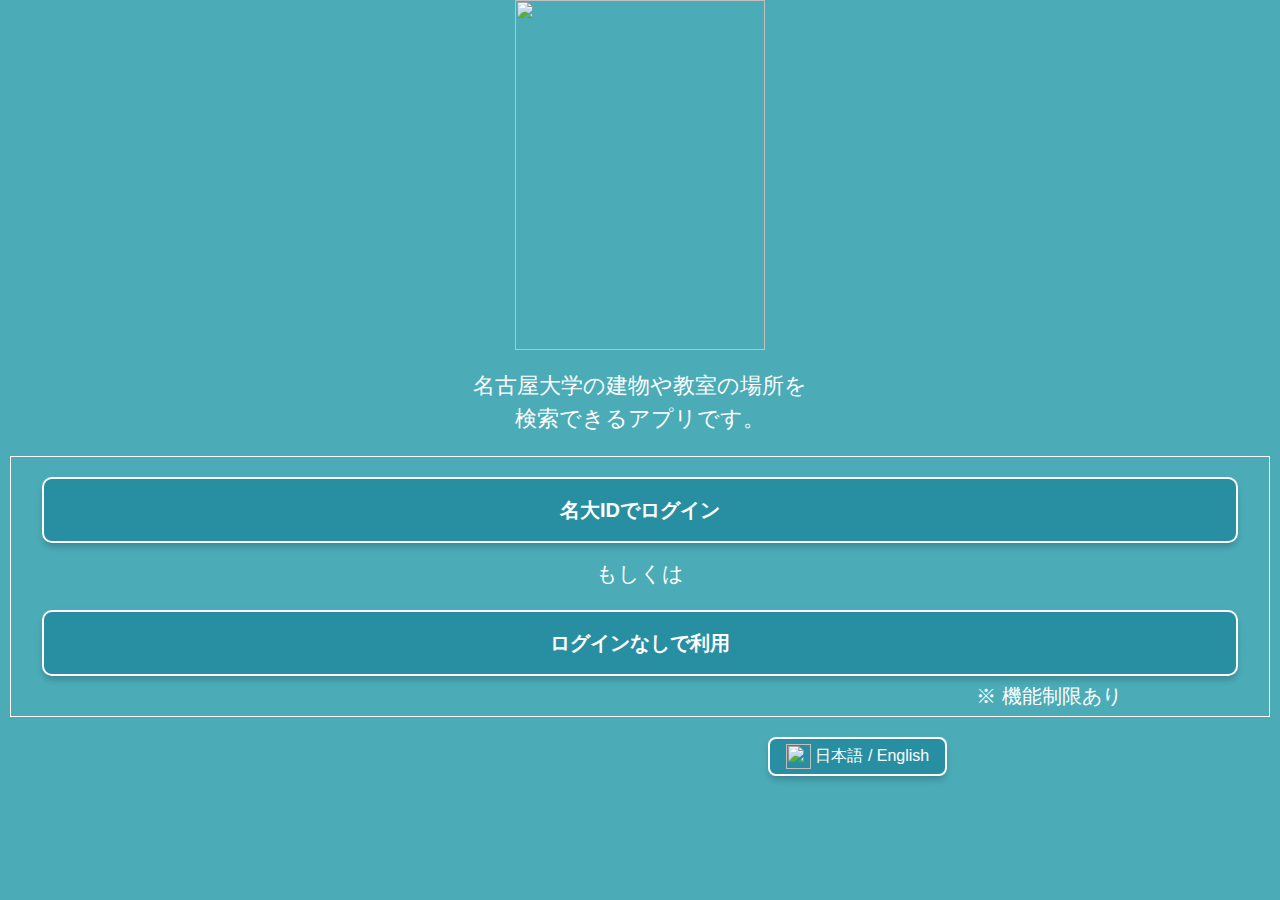
==== index.html @ 0151af0c "initial commit" ====
<!DOCTYPE html>
<html lang="ja">
  <head>
    <meta charset="utf-8" />
    <meta http-equiv="X-UA-Compatible" content="IE=edge" />
    <meta name="viewport" content="width=device-width, initial-scale=1" />
    <title>NU Maps</title>
    <!-- BootstrapのCSS読み込み -->
    <link href="css/bootstrap.min.css" rel="stylesheet" />
    <link href="https://fonts.googleapis.com/css?family=Londrina+Shadow" rel="stylesheet" />
    <link href="https://fonts.googleapis.com/css2?family=M+PLUS+Rounded+1c:wght@500&display=swap" rel="stylesheet" />
    <script src="js/jquery-1.5.min.js"></script>
    <script src="https://ajax.googleapis.com/ajax/libs/jquery/1.11.3/jquery.min.js"></script>
    <!-- BootstrapのJS読み込み -->
    <script src="js/bootstrap.min.js"></script>
    <script src="js/script.js"></script>
    <meta name="apple-mobile-web-app-capable" content="yes" />
    <!-- default（Safariと同じ） / black（黒） / black-translucent（ステータスバーをコンテンツに含める） -->
    <meta name="apple-mobile-web-app-status-bar-style" content="black" />
    <!-- ホーム画面に表示されるアプリ名 -->
    <meta name="apple-mobile-web-app-title" content="NU-Maps" />
    <!-- ホーム画面に表示されるアプリアイコン -->
    <link rel="apple-touch-icon" href="images/img.png" />
    <script type="text/javascript" src="hum_icon.js"></script>
    <link rel="stylesheet" type="text/css" href="style.css" />
    <link rel="manifest" href="manifest.json" />
  </head>

  <body class="indexbody">
    <div id="labelCode_1" tabindex="-1" value="000"></div>
    <div class="displaylogo">
      <img class="logo" src="images/logo.png" width="250px;" height="350px;" />
    </div>
    <div class="intro_script">
      <div id="label6">名古屋大学の建物や教室の場所を</div>
      <div id="label7">検索できるアプリです。</div>
    </div>

    <div class="frame">
      <div style="color: #fff">
        <a onClick="alert1();" style="border-color: #fff; border-radius: 10px;" class="start_btn" id="label-3"class="start_btn" id="label-1"> 名大IDでログイン </a>
      </div>
      <div>
        <div id="label2" style="font-size: 21px;">もしくは</div>
      </div>
      <div style="color: #fff">
        <a onClick="JavaScript:button_click_monitor ();" style="border-color: #fff; border-radius: 10px;" class="start_btn" id="label-3"> ログインなしで利用 </a>
      </div>
      <div>
        <div id="label4" style="margin-left: 65%; margin-top: 5px; font-size: 20px"> ※ 機能制限あり</div>
      </div>
    </div>

    <div class="language_btn" onClick="JavaScript:testSelect();">
      <div><img src="images/language.png" height="25px" width="25px;" /> 日本語 / English</div>
    </div>

    <script>
      function testSelect() {
        if (document.getElementById('labelCode_1').value == '999') {
          document.getElementById('labelCode_1').value = '000';
          document.getElementById('label-1').innerText = '名大IDでログイン';
          document.getElementById('label2').innerText = 'もしくは';
          document.getElementById('label-3').innerText = 'ログイン無しで利用';
          document.getElementById('label4').innerText = '※機能制限あり';
          document.getElementById('label5').innerText = 'NU-Mapsとは';
          document.getElementById('label6').innerText = '名古屋大学の建物や教室に場所を';
          document.getElementById('label7').innerText = '検索できるアプリです。';
        } else {
          document.getElementById('labelCode_1').value = '999';
          document.getElementById('label-1').innerText = 'Log in with your NU ID';
          document.getElementById('label2').innerText = 'or';
          document.getElementById('label-3').innerText = 'Use without login';
          document.getElementById('label4').innerText = '※Limited functionality';
          document.getElementById('label5').innerText = 'What is NU-Maps';
          document.getElementById('label6').innerText = 'This app can search the location';
          document.getElementById('label7').innerText = 'of NU buildings and classrooms';
        }
      }

      function button_click_monitor() {
        if (document.getElementById('labelCode_1').value == '999') {
          window.location.href = 'search2.html';
        } else {
          window.location.href = 'search.html';
        }
      }

      function alert1() {
        alert('Cas認証実装予定');
      }
      function alert2() {
        alert('お問い合わせ機能実装予定');
      }
    </script>

    <script>
      <!-- service workerの登録関係
      -->
      if
      ('serviceWorker'
      in
      navigator)
      {
      navigator.serviceWorker.register('service_worker.js').then(function (registration)
      {
      console.log('ServiceWorker
      registratio
      successful
      with
      scope:
      ',
      registration.scope);
      }).catch(function (err)
      {
      console.log('ServiceWorker
      registration
      failed:
      ',
      err);
      });
      }
    </script>
  </body>
  <footer style="height: 80px"></footer>
</html>
---- style.css ----
/*common*------------------------------------------------*/
html {
  width: 100%;
  height: 100%;
}

body {

}

header {
  background-color: #4bacbb;
}

nav div {
  text-align: center;
}

nav div a {
  font-family: "Helvetica Neue",
     Arial,
     "Hiragino Kaku Gothic ProN",
     "Hiragino Sans",
     "Meiryo",
     sans-serif;  color: #fff;
  font-size: 40px;
}

/*index.thml----------------------------------------------*/
.indexbody {
  background-color: #4bacb8;
}

.displaylogo {
  text-align: center;
}


.intro_script {
  margin-top: 10px;
  margin-left: 10px;
  margin-right: 10px;
  padding: 5px;
  height: 81px;
}

.intro_script div {
  text-align: center;
}

#label6 {
  font-size: 22px;
  margin-top: 4px;
  color: #fff;
}

#label7 {
  font-size: 22px;
  margin-top: 0px;
  color: #fff;
}

.frame {
  margin-top: 15px;
  margin-left: 10px;
  margin-right: 10px;
  border: solid;
  border-width: 1px;
  border-color: #fff;
  height: 261px;
}

.frame div {
  text-align: center;
}

.frame div a {
  font-size: 20px;
  font-weight: bold;
}
.frame div div {
  font-size: 22px;
  margin-top: 15px;
  color: #fff;
}


#label1 {
  font-size: 22px;
  margin-top: -60px;
  color: #fff;
}

#label2 {
  font-size: 18px;
  margin-top: 15px;
  color: #fff;
}

#label3 {
  font-size: 22px;
  margin-top: -43px;
  color: #fff;
}



/*search.html------------------------------------------*/

#map {
  height: 100%;
}
html,
body {
  height: 100%;
  margin: 0;
  padding: 0;
}


.search-title1 {
  font-family: "Helvetica Neue",
     Arial,
     "Hiragino Kaku Gothic ProN",
     "Hiragino Sans",
     "Meiryo",
     sans-serif;
  font-weight: bold;
  margin-top: 8px;
  margin-bottom: 3px;
}

.search-title2 {
  font-family: "Helvetica Neue",
     Arial,
     "Hiragino Kaku Gothic ProN",
     "Hiragino Sans",
     "Meiryo",
     sans-serif;
  font-weight: bold;
  margin-top: -300px;

}
.search-title3 {
  font-family: "Helvetica Neue",
     Arial,
     "Hiragino Kaku Gothic ProN",
     "Hiragino Sans",
     "Meiryo",
     sans-serif;
  font-weight: bold;
  font-size: 23px;
}

#floating-panel {
  background-image: url(images/4.jpg);
  height: 100%;
  width: 100%;
}

.present {
  font-size: 22px;
  height: 115px;
  background-color: #F5F5F5;
  margin-top: 25px;
}

.present_script {
  font-size: 22px;
  margin-top: -105px;
  margin-bottom: 7px;
  color: #4bacbb;
}

.present_selec {
  margin-right: 4%;
  margin-left: 4%;
}

.destination {
  font-size: 22px;
  height: 170px;
  background-color: #F5F5F5;
  margin-top: 40px;
  padding-top: 15px;

}
.destination_script {
  text-align: center;
  margin-top: -155px;
  margin-bottom: 7px;
}

.destination_selec {
  margin-right: 4%;
  margin-left: 4%;
}

.room_selec {
  margin-top: 12px;
  margin-right: 4%;
  margin-left: 4%;
}

.search {
  text-align: center;
}

/*hum-icon----------------------------------------------------*/
#wrapper {
  width: 100%;
  height: 100%;
  background: #60d8eb;
}
#back {
  position: fixed;
  color: #fff;
  font-size: 28px;
  top: 9px;
  left: 5px;
  width: 55px;
  height: 55px;
  border-radius: 50%;

  /*z-index: ;
  background: #*/
}
#back2 {
  position: fixed;
  color: #fff;
  font-size: 50px;
  top: -10px;
  right: 5px;
  width: 55px;
  height: 55px;
  border-radius: 50%;

  /*z-index: ;
  background: #*/
}

#hamburger {
  position: fixed;
  top: 3px;
  right: 15px;
  width: 55px;
  height: 55px;
  border-radius: 50%;
  cursor: pointer;
  /*z-index: ;
  background: #*/
}

.icon-animation {
  width: 55px;
  height: 8px;
  float: left;
  display: block;
  position: relative;
  border-radius: 50%;
}

.icon-animation span {
  width: 25px;
  height: 8px;
  display: block;
  background: none;
  position: relative;
  margin: auto;
  top: 19px;
  left: 0;
  -webkit-transition: all 0.3s;
  transition: all 0.3s;
  -webkit-transform: rotate(0deg);
  -ms-transform: rotate(0deg);
  transform: rotate(0deg);
}

.icon-animation span:after {
  transition: all 0.3s;
  position: absolute;
  width: 25px;
  height: 3px;
  background: #fff;
  display: block;
  content: '';
  transform: translateX(0) rotate(0deg);
}

.icon-animation span:before {
  transition: all 0.3s;
  position: absolute;
  content: '';
  width: 25px;
  height: 3px;
  background: #4b7198;
  display: block;
  transform: translateX(0px) rotate(0deg);
}

.nav_sp {
  position: fixed;
  top: 0;
  width: 100%;
  height: 100%;
  z-index: 9900;
  display: block;
  padding: 32px 32px;
  transform: translate(0%, -100%);
  background: #fff;
  transition: all 500ms cubic-bezier(0.995, 0.01, 1, 0.415);
  text-align: center;
}

.nav_sp.active {
  display: block;
  width: 100%;
  height: 100%;
  transform: translate(0%, 0%);
  background: #4bacbb;
}

.nav_sp_top {
  width: 100%;
}

.nav_sp_top img {
  width: 100px;
  height: auto;
  opacity: 0;
  transition: 0.3s;
  transform: translate(0px, -15px);
}

.nav_sp.active .nav_sp_top img {
  opacity: 1;
  transition: 0.3s;
  transform: translate(0px, 0);
  transition-delay: 0.5s;
}

.nav_sp ul {
  width: 100%;
  display: block;
  padding: 30px 0;
}

.nav_sp ul li a {
  opacity: 0;
  transform: translate(0px, -15px);
  display: inline-block;
  color: #fff;
  padding: 0;
  font-size: 1.3rem;
  font-weight: 300;
  line-height: 180%;
  position: relative;
  font-family: "Helvetica Neue",
     Arial,
     "Hiragino Kaku Gothic ProN",
     "Hiragino Sans",
     "Meiryo",
     sans-serif;
  font-weight: bold;
  letter-spacing: 2px;
}

.nav_sp.active ul li a {
  opacity: 1;
  transition: 0.3s;
  transform: translate(0px, 0px);
}

.nav_sp ul li:nth-child(1) a {
  transition-delay: 0s;
}

.nav_sp.active ul li:nth-child(1) a {
  transition-delay: 0.5s;
}

.nav_sp ul li:nth-child(2) a {
  transition-delay: 0.01s;
}

.nav_sp.active ul li:nth-child(2) a {
  transition-delay: 0.55s;
}

.nav_sp ul li:nth-child(3) a {
  transition-delay: 0.02s;
}

.nav_sp.active ul li:nth-child(3) a {
  transition-delay: 0.6s;
}

.nav_sp ul li:nth-child(4) a {
  transition-delay: 0.03s;
}

.nav_sp.active ul li:nth-child(4) a {
  transition-delay: 0.65s;
}

.nav_sp ul li:nth-child(5) a {
  transition-delay: 0.04s;
}

.nav_sp.active ul li:nth-child(5) a {
  transition-delay: 0.7s;
}

.nav_sp ul li:nth-child(6) a {
  transition-delay: 0.05s;
}

.nav_sp.active ul li:nth-child(6) a {
  transition-delay: 0.75s;
}

.nav_sp ul li:nth-child(7) a {
  transition-delay: 0.06s;
}

.nav_sp.active ul li:nth-child(7) a {
  transition-delay: 0.8s;
}

.nav_sp ul li:nth-child(8) a {
  transition-delay: 0.07s;
}

.nav_sp.active ul li:nth-child(8) a {
  transition-delay: 0.85s;
}

.nav_sp ul li:nth-child(9) a {
  transition-delay: 0.08s;
}

.nav_sp.active ul li:nth-child(9) a {
  transition-delay: 0.9s;
}

.nav_sp ul li:nth-child(10) a {
  transition-delay: 0.09s;
}

.nav_sp.active ul li:nth-child(10) a {
  transition-delay: 0.95s;
}

.start_btn {
  display: inline-block;
  background-color: #288FA3;
  font-size: 18px;
  margin-top: 20px;
  padding: 0.8em;
  width: 95%;
  border: solid;
  border-radius: 4px;
  border-width: 2px ;
  border-color: #fff;
  box-shadow: 0 5px 10px 0 rgba(0, 0, 0, 0.02), 0 3px 20px 0 rgba(0, 0, 0, 0.02), 0 5px 6px -2px rgba(0, 0, 0, 0.2);
  -webkit-tap-highlight-color: transparent;
  transition: 0.3s ease-out;
  color: #fff;
}
.start_btn:hover {
  cursor: pointer;
  text-decoration: none;
  box-shadow: 0 3px 3px 0 rgba(0, 0, 0, 0.12), 0 1px 5px 0 rgba(0, 0, 0, 0.12), 0 3px 1px -2px rgba(0, 0, 0, 0.2);
}

.language_btn {
  display: inline-block;
  background-color: #288FA3;
  padding: 0.3em 1em;
  margin-top: 20px;
  margin-left: 60%;
  text-decoration: none;
  border: solid #fff;
  border-radius: 8px;
  border-width: 2px;
  box-shadow: 0 5px 10px 0 rgba(0, 0, 0, 0.02), 0 3px 20px 0 rgba(0, 0, 0, 0.02), 0 5px 6px -2px rgba(0, 0, 0, 0.2);
  transition: 0.3s ease-out;
  color: #fff;
}

.language_btn:hover {
  background: #0088A3;
  box-shadow:none
  color: white;
}



.btn-outline-light {
  display: inline-block;
  background-color: #288FA3;

  border: solid #fff;
  border-radius: 3px;
  box-shadow: 0 5px 10px 0 rgba(0, 0, 0, 0.02), 0 3px 20px 0 rgba(0, 0, 0, 0.02), 0 5px 6px -2px rgba(0, 0, 0, 0.2);
  transition: 0.3s ease-out;
  color: #fff;
}


.btn-outline-light:hover {
  cursor: pointer;
  text-decoration: none;
  box-shadow: 0 3px 3px 0 rgba(0, 0, 0, 0.12), 0 1px 5px 0 rgba(0, 0, 0, 0.12), 0 3px 1px -2px rgba(0, 0, 0, 0.2);
}
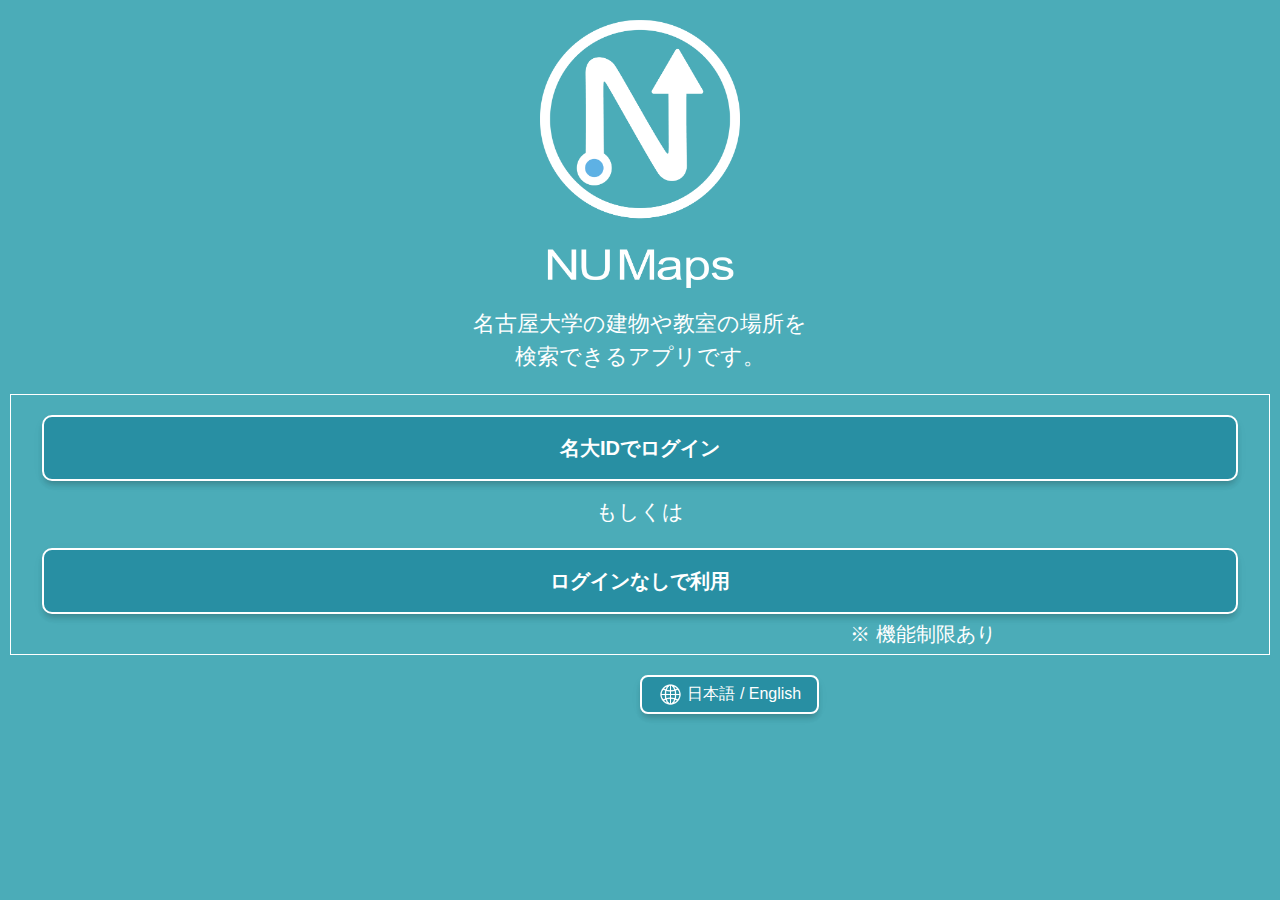
==== commit d5f2a6a0: "Add files via upload" ====
--- a/index.html
+++ b/index.html
@@ -29,7 +29,7 @@
   <body class="indexbody">
     <div id="labelCode_1" tabindex="-1" value="000"></div>
     <div class="displaylogo">
-      <img class="logo" src="images/logo.png" width="250px;" height="350px;" />
+      <img class="logo" src="images/logo.png" width="200px;" height="288px;" />
     </div>
     <div class="intro_script">
       <div id="label6">名古屋大学の建物や教室の場所を</div>
@@ -47,7 +47,7 @@
         <a onClick="JavaScript:button_click_monitor ();" style="border-color: #fff; border-radius: 10px;" class="start_btn" id="label-3"> ログインなしで利用 </a>
       </div>
       <div>
-        <div id="label4" style="margin-left: 65%; margin-top: 5px; font-size: 20px"> ※ 機能制限あり</div>
+        <div id="label4" style="margin-left: 45%; margin-top: 5px; font-size: 20px"> ※ 機能制限あり</div>
       </div>
     </div>
 
--- a/style.css
+++ b/style.css
@@ -478,7 +478,7 @@
   background-color: #288FA3;
   padding: 0.3em 1em;
   margin-top: 20px;
-  margin-left: 60%;
+  margin-left: 50%;
   text-decoration: none;
   border: solid #fff;
   border-radius: 8px;
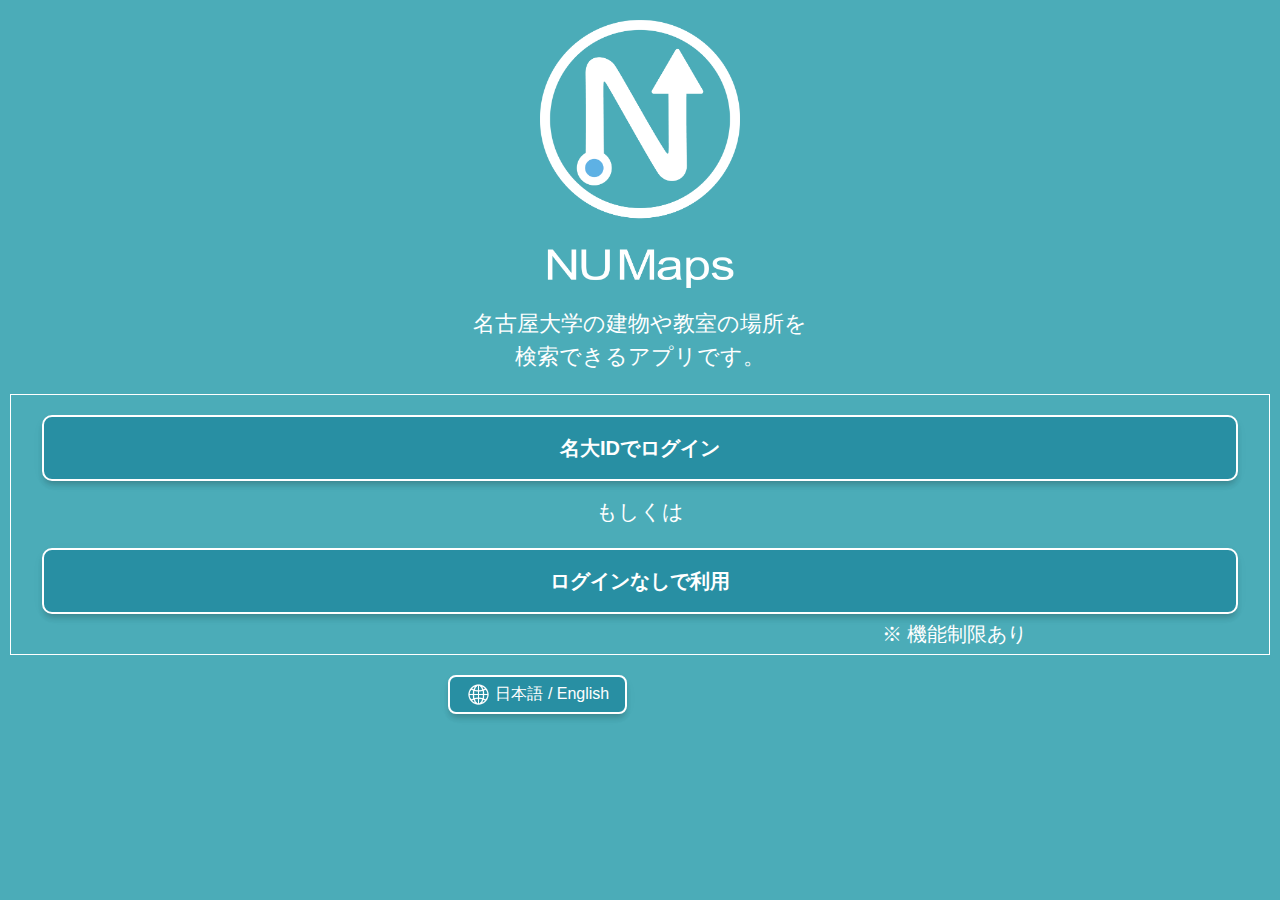
==== commit 4f2e92ee: "Add files via upload" ====
--- a/index.html
+++ b/index.html
@@ -47,7 +47,7 @@
         <a onClick="JavaScript:button_click_monitor ();" style="border-color: #fff; border-radius: 10px;" class="start_btn" id="label-3"> ログインなしで利用 </a>
       </div>
       <div>
-        <div id="label4" style="margin-left: 45%; margin-top: 5px; font-size: 20px"> ※ 機能制限あり</div>
+        <div id="label4" style="margin-left: 50%; margin-top: 5px; font-size: 20px"> ※ 機能制限あり</div>
       </div>
     </div>
 
--- a/style.css
+++ b/style.css
@@ -478,7 +478,7 @@
   background-color: #288FA3;
   padding: 0.3em 1em;
   margin-top: 20px;
-  margin-left: 50%;
+  margin-left: 35%;
   text-decoration: none;
   border: solid #fff;
   border-radius: 8px;
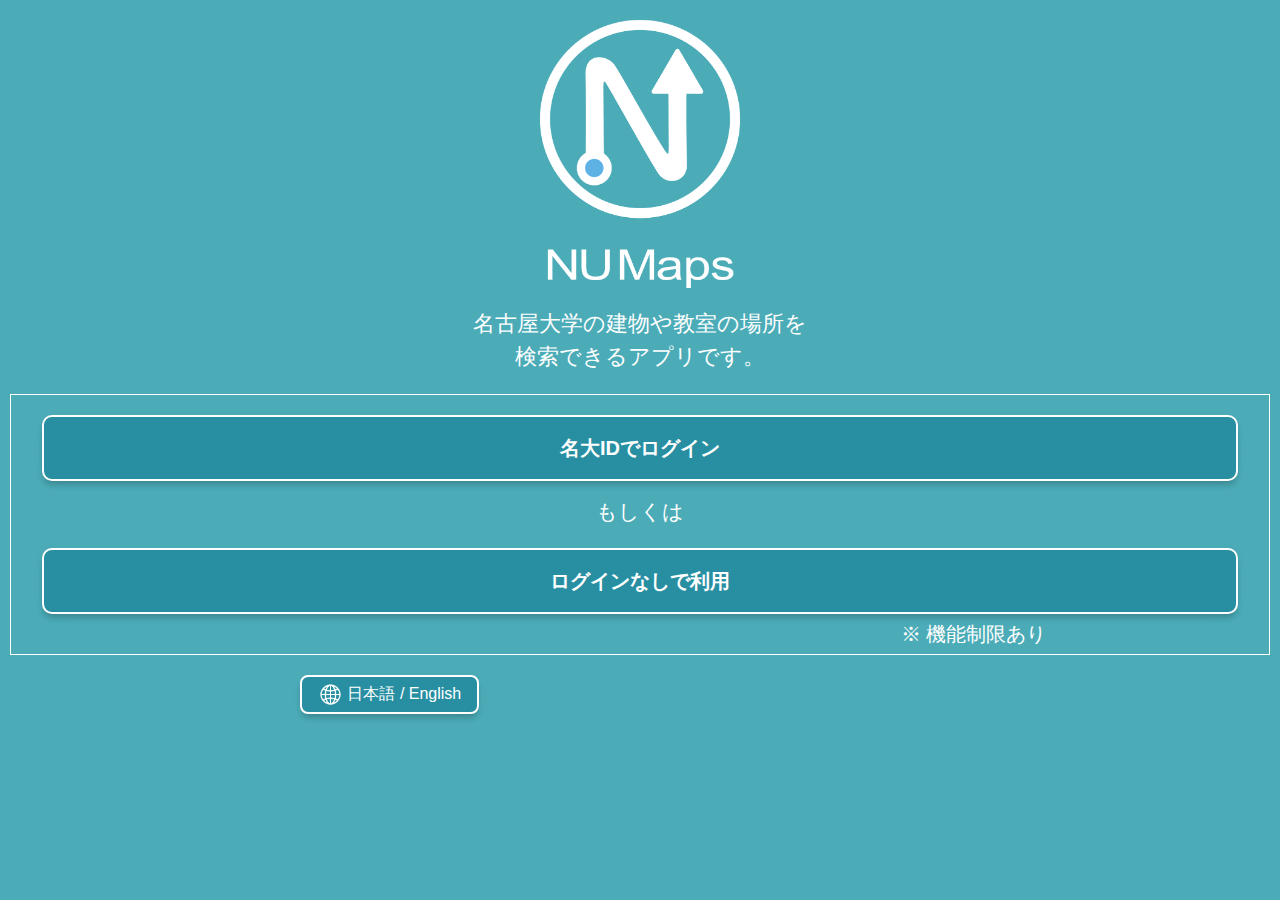
==== commit 27c2c9e9: "Add files via upload" ====
--- a/index.html
+++ b/index.html
@@ -47,7 +47,7 @@
         <a onClick="JavaScript:button_click_monitor ();" style="border-color: #fff; border-radius: 10px;" class="start_btn" id="label-3"> ログインなしで利用 </a>
       </div>
       <div>
-        <div id="label4" style="margin-left: 50%; margin-top: 5px; font-size: 20px"> ※ 機能制限あり</div>
+        <div id="label4" style="margin-left: 53%; margin-top: 5px; font-size: 20px"> ※ 機能制限あり</div>
       </div>
     </div>
 
--- a/style.css
+++ b/style.css
@@ -478,7 +478,7 @@
   background-color: #288FA3;
   padding: 0.3em 1em;
   margin-top: 20px;
-  margin-left: 35%;
+  margin-left: 300px;
   text-decoration: none;
   border: solid #fff;
   border-radius: 8px;
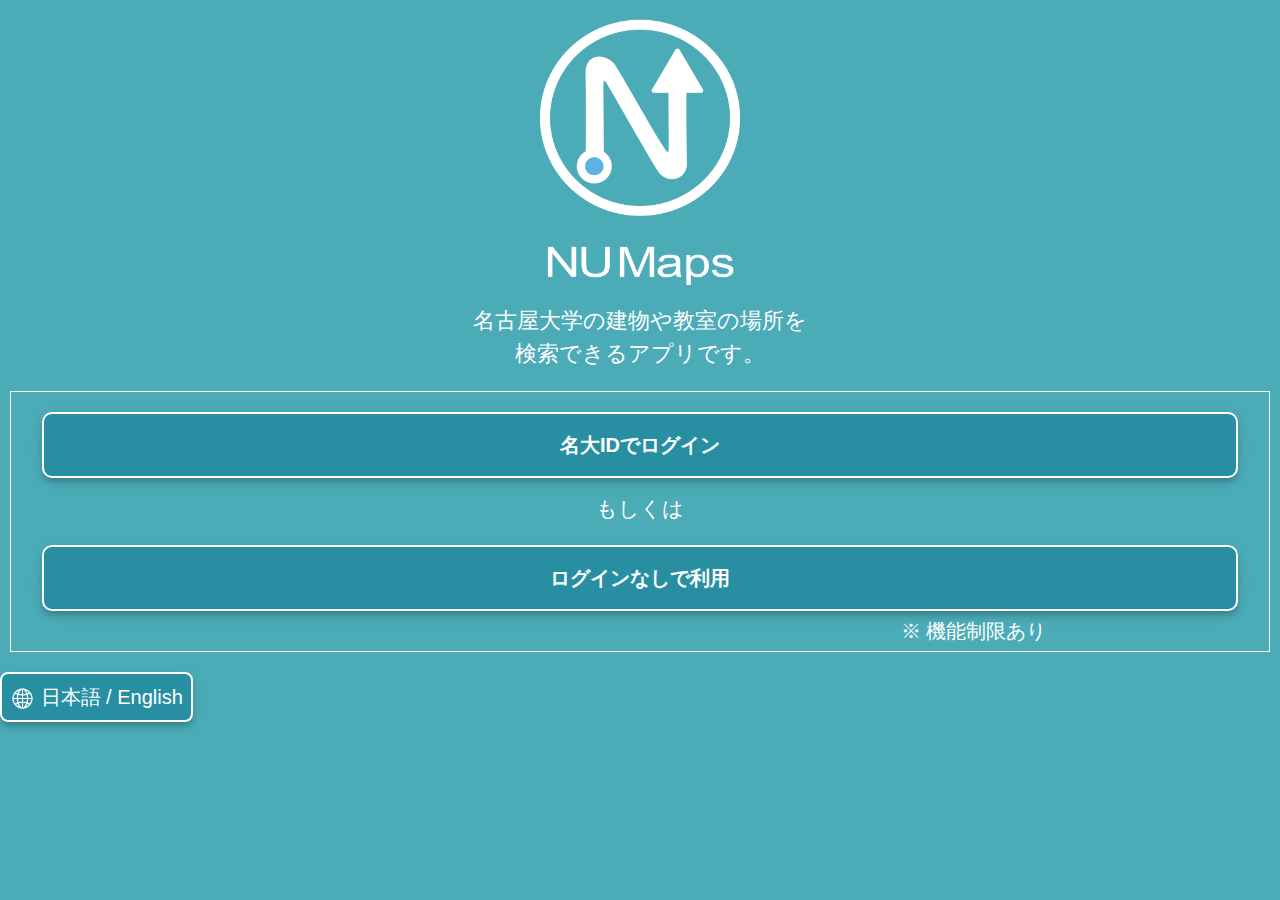
==== commit b6891995: "Add files via upload" ====
--- a/index.html
+++ b/index.html
@@ -1,126 +1,127 @@
-<!DOCTYPE html>
-<html lang="ja">
-  <head>
-    <meta charset="utf-8" />
-    <meta http-equiv="X-UA-Compatible" content="IE=edge" />
-    <meta name="viewport" content="width=device-width, initial-scale=1" />
-    <title>NU Maps</title>
-    <!-- BootstrapのCSS読み込み -->
-    <link href="css/bootstrap.min.css" rel="stylesheet" />
-    <link href="https://fonts.googleapis.com/css?family=Londrina+Shadow" rel="stylesheet" />
-    <link href="https://fonts.googleapis.com/css2?family=M+PLUS+Rounded+1c:wght@500&display=swap" rel="stylesheet" />
-    <script src="js/jquery-1.5.min.js"></script>
-    <script src="https://ajax.googleapis.com/ajax/libs/jquery/1.11.3/jquery.min.js"></script>
-    <!-- BootstrapのJS読み込み -->
-    <script src="js/bootstrap.min.js"></script>
-    <script src="js/script.js"></script>
-    <meta name="apple-mobile-web-app-capable" content="yes" />
-    <!-- default（Safariと同じ） / black（黒） / black-translucent（ステータスバーをコンテンツに含める） -->
-    <meta name="apple-mobile-web-app-status-bar-style" content="black" />
-    <!-- ホーム画面に表示されるアプリ名 -->
-    <meta name="apple-mobile-web-app-title" content="NU-Maps" />
-    <!-- ホーム画面に表示されるアプリアイコン -->
-    <link rel="apple-touch-icon" href="images/img.png" />
-    <script type="text/javascript" src="hum_icon.js"></script>
-    <link rel="stylesheet" type="text/css" href="style.css" />
-    <link rel="manifest" href="manifest.json" />
-  </head>
-
-  <body class="indexbody">
-    <div id="labelCode_1" tabindex="-1" value="000"></div>
-    <div class="displaylogo">
-      <img class="logo" src="images/logo.png" width="200px;" height="288px;" />
-    </div>
-    <div class="intro_script">
-      <div id="label6">名古屋大学の建物や教室の場所を</div>
-      <div id="label7">検索できるアプリです。</div>
-    </div>
-
-    <div class="frame">
-      <div style="color: #fff">
-        <a onClick="alert1();" style="border-color: #fff; border-radius: 10px;" class="start_btn" id="label-3"class="start_btn" id="label-1"> 名大IDでログイン </a>
-      </div>
-      <div>
-        <div id="label2" style="font-size: 21px;">もしくは</div>
-      </div>
-      <div style="color: #fff">
-        <a onClick="JavaScript:button_click_monitor ();" style="border-color: #fff; border-radius: 10px;" class="start_btn" id="label-3"> ログインなしで利用 </a>
-      </div>
-      <div>
-        <div id="label4" style="margin-left: 53%; margin-top: 5px; font-size: 20px"> ※ 機能制限あり</div>
-      </div>
-    </div>
-
-    <div class="language_btn" onClick="JavaScript:testSelect();">
-      <div><img src="images/language.png" height="25px" width="25px;" /> 日本語 / English</div>
-    </div>
-
-    <script>
-      function testSelect() {
-        if (document.getElementById('labelCode_1').value == '999') {
-          document.getElementById('labelCode_1').value = '000';
-          document.getElementById('label-1').innerText = '名大IDでログイン';
-          document.getElementById('label2').innerText = 'もしくは';
-          document.getElementById('label-3').innerText = 'ログイン無しで利用';
-          document.getElementById('label4').innerText = '※機能制限あり';
-          document.getElementById('label5').innerText = 'NU-Mapsとは';
-          document.getElementById('label6').innerText = '名古屋大学の建物や教室に場所を';
-          document.getElementById('label7').innerText = '検索できるアプリです。';
-        } else {
-          document.getElementById('labelCode_1').value = '999';
-          document.getElementById('label-1').innerText = 'Log in with your NU ID';
-          document.getElementById('label2').innerText = 'or';
-          document.getElementById('label-3').innerText = 'Use without login';
-          document.getElementById('label4').innerText = '※Limited functionality';
-          document.getElementById('label5').innerText = 'What is NU-Maps';
-          document.getElementById('label6').innerText = 'This app can search the location';
-          document.getElementById('label7').innerText = 'of NU buildings and classrooms';
-        }
-      }
-
-      function button_click_monitor() {
-        if (document.getElementById('labelCode_1').value == '999') {
-          window.location.href = 'search2.html';
-        } else {
-          window.location.href = 'search.html';
-        }
-      }
-
-      function alert1() {
-        alert('Cas認証実装予定');
-      }
-      function alert2() {
-        alert('お問い合わせ機能実装予定');
-      }
-    </script>
-
-    <script>
-      <!-- service workerの登録関係
-      -->
-      if
-      ('serviceWorker'
-      in
-      navigator)
-      {
-      navigator.serviceWorker.register('service_worker.js').then(function (registration)
-      {
-      console.log('ServiceWorker
-      registratio
-      successful
-      with
-      scope:
-      ',
-      registration.scope);
-      }).catch(function (err)
-      {
-      console.log('ServiceWorker
-      registration
-      failed:
-      ',
-      err);
-      });
-      }
-    </script>
-  </body>
-  <footer style="height: 80px"></footer>
-</html>
+<!DOCTYPE html>
+<html lang="ja">
+  <head>
+    <meta charset="utf-8" />
+    <meta http-equiv="X-UA-Compatible" content="IE=edge" />
+    <meta name="viewport" content="width=device-width, initial-scale=1" />
+    <title>NU Maps</title>
+    <!-- BootstrapのCSS読み込み -->
+    <link href="css/bootstrap.min.css" rel="stylesheet" />
+    <link href="https://fonts.googleapis.com/css?family=Londrina+Shadow" rel="stylesheet" />
+    <link href="https://fonts.googleapis.com/css2?family=M+PLUS+Rounded+1c:wght@500&display=swap" rel="stylesheet" />
+    <script src="js/jquery-1.5.min.js"></script>
+    <script src="https://ajax.googleapis.com/ajax/libs/jquery/1.11.3/jquery.min.js"></script>
+    <!-- BootstrapのJS読み込み -->
+    <script src="js/bootstrap.min.js"></script>
+    <script src="js/script.js"></script>
+    <meta name="apple-mobile-web-app-capable" content="yes" />
+    <!-- default（Safariと同じ） / black（黒） / black-translucent（ステータスバーをコンテンツに含める） -->
+    <meta name="apple-mobile-web-app-status-bar-style" content="black" />
+    <!-- ホーム画面に表示されるアプリ名 -->
+    <meta name="apple-mobile-web-app-title" content="NU-Maps" />
+    <!-- ホーム画面に表示されるアプリアイコン -->
+    <link rel="apple-touch-icon" href="images/img.png" />
+    <script type="text/javascript" src="hum_icon.js"></script>
+    <link rel="stylesheet" type="text/css" href="style.css" />
+    <link rel="manifest" href="manifest.json" />
+  </head>
+
+  <body class="indexbody">
+    <div id="labelCode_1" tabindex="-1" value="000"></div>
+    <div class="displaylogo">
+      <img class="logo" src="images/logo.png" width="200px;" height="285px;" />
+    </div>
+    <div class="intro_script">
+      <div id="label6">名古屋大学の建物や教室の場所を</div>
+      <div id="label7">検索できるアプリです。</div>
+    </div>
+
+    <div class="frame">
+      <div style="color: #fff">
+        <a onClick="alert1();" style="border-color: #fff; border-radius: 10px;" class="start_btn" class="start_btn" id="label-1"> 名大IDでログイン </a>
+      </div>
+      <div>
+        <div id="label2" style="font-size: 21px;">もしくは</div>
+      </div>
+      <div style="color: #fff">
+        <a onClick="JavaScript:button_click_monitor ();" style="border-color: #fff; border-radius: 10px;" class="start_btn" id="label-3"> ログインなしで利用 </a>
+      </div>
+      <div>
+        <div id="label4" style="margin-left: 53%; margin-top: 5px; font-size: 20px"> ※ 機能制限あり</div>
+      </div>
+    </div>
+
+    <div class="language_btn" onClick="JavaScript:testSelect();">
+      <div ><img src="images/language.png" height="25px" width="25px;"> 日本語 / English</div>
+    </div>
+
+    <script>
+      function testSelect() {
+        if (document.getElementById('labelCode_1').value == '999') {
+          document.getElementById('labelCode_1').value = '000';
+          document.getElementById('label6').innerText = '名古屋大学の建物や教室の場所を';
+          document.getElementById('label7').innerText = '検索できるアプリです。';
+          document.getElementById('label-1').innerText = '名大IDでログイン';
+          document.getElementById('label2').innerText = 'もしくは';
+          document.getElementById('label-3').innerText = 'ログイン無しで利用';
+          document.getElementById('label4').innerText = '※機能制限あり';
+          document.getElementById('label5').innerText = 'NU-Mapsとは';
+        } else {
+          document.getElementById('labelCode_1').value = '999';
+          document.getElementById('label6').innerText = 'This app can search the location';
+          document.getElementById('label7').innerText = 'of NU buildings and classrooms';
+          document.getElementById('label-1').innerText = 'Log in with your NU ID';
+          document.getElementById('label2').innerText = 'or';
+          document.getElementById('label-3').innerText = 'Use without login';
+          document.getElementById('label4').innerText = '※Limited functionality';
+          document.getElementById('label5').innerText = 'What is NU-Maps';
+
+        }
+      }
+
+      function button_click_monitor() {
+        if (document.getElementById('labelCode_1').value == '999') {
+          window.location.href = 'search2.html';
+        } else {
+          window.location.href = 'search.html';
+        }
+      }
+
+      function alert1() {
+        alert('Cas認証実装予定');
+      }
+      function alert2() {
+        alert('お問い合わせ機能実装予定');
+      }
+    </script>
+
+    <script>
+      <!-- service workerの登録関係
+      -->
+      if
+      ('serviceWorker'
+      in
+      navigator)
+      {
+      navigator.serviceWorker.register('service_worker.js').then(function (registration)
+      {
+      console.log('ServiceWorker
+      registratio
+      successful
+      with
+      scope:
+      ',
+      registration.scope);
+      }).catch(function (err)
+      {
+      console.log('ServiceWorker
+      registration
+      failed:
+      ',
+      err);
+      });
+      }
+    </script>
+  </body>
+  <footer style="height: 80px"></footer>
+</html>
--- a/style.css
+++ b/style.css
@@ -68,6 +68,7 @@
   border-width: 1px;
   border-color: #fff;
   height: 261px;
+
 }
 
 .frame div {
@@ -163,6 +164,9 @@
   height: 115px;
   background-color: #F5F5F5;
   margin-top: 25px;
+
+  box-shadow: 0 0 14px gray;
+
 }
 
 .present_script {
@@ -183,6 +187,8 @@
   background-color: #F5F5F5;
   margin-top: 40px;
   padding-top: 15px;
+  box-shadow: 0 5px 10px 0 rgba(0, 0, 0, 0.01), 0 3px 20px 0 rgba(0, 0, 0, 0.01), 0 5px 6px -2px rgba(0, 0, 0, 0.15);
+  -webkit-tap-highlight-color: transparent;
 
 }
 .destination_script {
@@ -462,7 +468,7 @@
   border-radius: 4px;
   border-width: 2px ;
   border-color: #fff;
-  box-shadow: 0 5px 10px 0 rgba(0, 0, 0, 0.02), 0 3px 20px 0 rgba(0, 0, 0, 0.02), 0 5px 6px -2px rgba(0, 0, 0, 0.2);
+  box-shadow: 0 5px 10px 0 rgba(0, 0, 0, 0.06), 0 3px 20px 0 rgba(0, 0, 0, 0.06), 0 5px 6px -2px rgba(0, 0, 0, 0.2);
   -webkit-tap-highlight-color: transparent;
   transition: 0.3s ease-out;
   color: #fff;
@@ -476,14 +482,16 @@
 .language_btn {
   display: inline-block;
   background-color: #288FA3;
-  padding: 0.3em 1em;
+  font-size: 20px;
   margin-top: 20px;
-  margin-left: 300px;
-  text-decoration: none;
-  border: solid #fff;
+  padding: 0.4em;
+  width: auto;
+  border: solid;
   border-radius: 8px;
-  border-width: 2px;
-  box-shadow: 0 5px 10px 0 rgba(0, 0, 0, 0.02), 0 3px 20px 0 rgba(0, 0, 0, 0.02), 0 5px 6px -2px rgba(0, 0, 0, 0.2);
+  border-width: 2px ;
+  border-color: #fff;
+  box-shadow: 0 5px 10px 0 rgba(0, 0, 0, 0.06), 0 3px 20px 0 rgba(0, 0, 0, 0.06), 0 5px 6px -2px rgba(0, 0, 0, 0.2);
+  -webkit-tap-highlight-color: transparent;
   transition: 0.3s ease-out;
   color: #fff;
 }
@@ -502,7 +510,8 @@
 
   border: solid #fff;
   border-radius: 3px;
-  box-shadow: 0 5px 10px 0 rgba(0, 0, 0, 0.02), 0 3px 20px 0 rgba(0, 0, 0, 0.02), 0 5px 6px -2px rgba(0, 0, 0, 0.2);
+  box-shadow: 0 5px 10px 0 rgba(0, 0, 0, 0.06), 0 3px 20px 0 rgba(0, 0, 0, 0.06), 0 5px 6px -2px rgba(0, 0, 0, 0.2);
+  -webkit-tap-highlight-color: transparent;
   transition: 0.3s ease-out;
   color: #fff;
 }
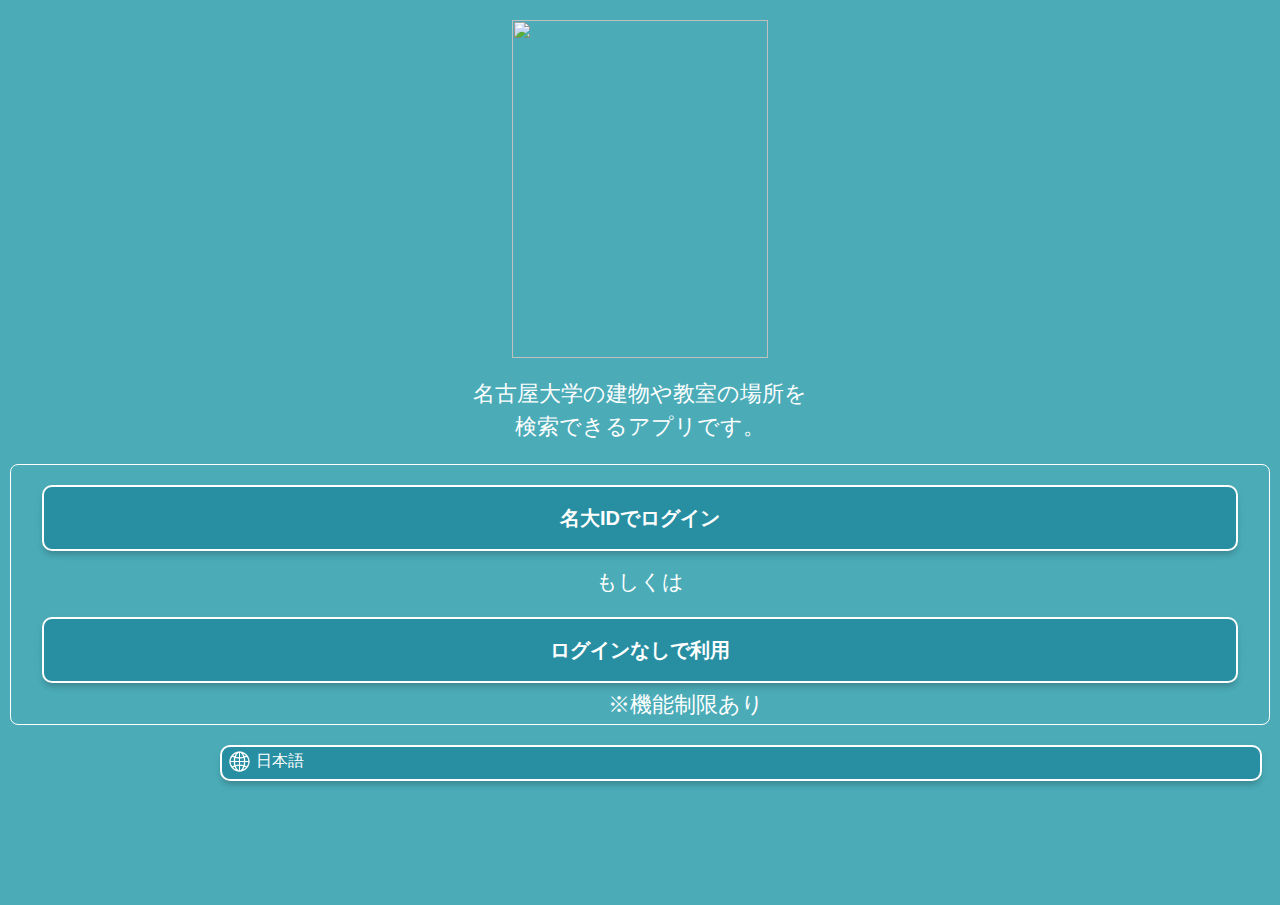
==== commit 29a8b4f9: "Add files via upload" ====
--- a/index.html
+++ b/index.html
@@ -21,7 +21,6 @@
     <meta name="apple-mobile-web-app-title" content="NU-Maps" />
     <!-- ホーム画面に表示されるアプリアイコン -->
     <link rel="apple-touch-icon" href="images/img.png" />
-    <script type="text/javascript" src="hum_icon.js"></script>
     <link rel="stylesheet" type="text/css" href="style.css" />
     <link rel="manifest" href="manifest.json" />
   </head>
@@ -29,99 +28,103 @@
   <body class="indexbody">
     <div id="labelCode_1" tabindex="-1" value="000"></div>
     <div class="displaylogo">
-      <img class="logo" src="images/logo.png" width="200px;" height="285px;" />
+      <img class="logo" src="images/logo_mark_circle.png" width="256.375px;" height="337.575px;" style="margin-top:15px;margin-bottom:10px;"/>
     </div>
     <div class="intro_script">
       <div id="label6">名古屋大学の建物や教室の場所を</div>
       <div id="label7">検索できるアプリです。</div>
     </div>
-
     <div class="frame">
       <div style="color: #fff">
-        <a onClick="alert1();" style="border-color: #fff; border-radius: 10px;" class="start_btn" class="start_btn" id="label-1"> 名大IDでログイン </a>
+        <a onClick="alert1();" style="border-color: #fff; border-radius: 10px;" class="start_btn"id="label-1"> 名大IDでログイン </a>
       </div>
       <div>
-        <div id="label2" style="font-size: 21px;">もしくは</div>
+        <div id="label2">もしくは</div>
       </div>
       <div style="color: #fff">
         <a onClick="JavaScript:button_click_monitor ();" style="border-color: #fff; border-radius: 10px;" class="start_btn" id="label-3"> ログインなしで利用 </a>
       </div>
       <div>
-        <div id="label4" style="margin-left: 53%; margin-top: 5px; font-size: 20px"> ※ 機能制限あり</div>
+        <div id="label4" style="margin-left: 92px; margin-top: 5px;"> ※機能制限あり</div>
       </div>
     </div>
-
-    <div class="language_btn" onClick="JavaScript:testSelect();">
-      <div ><img src="images/language.png" height="25px" width="25px;"> 日本語 / English</div>
+    <div class="change_lang">
+      <div onClick="JavaScript:testSelect();"><img src="images/language.png" height="25px"width="25px;"> <div id="label8" style="margin-top:-25px;margin-left:29px;">日本語</div></div>
     </div>
-
-    <script>
-      function testSelect() {
-        if (document.getElementById('labelCode_1').value == '999') {
-          document.getElementById('labelCode_1').value = '000';
-          document.getElementById('label6').innerText = '名古屋大学の建物や教室の場所を';
-          document.getElementById('label7').innerText = '検索できるアプリです。';
-          document.getElementById('label-1').innerText = '名大IDでログイン';
-          document.getElementById('label2').innerText = 'もしくは';
-          document.getElementById('label-3').innerText = 'ログイン無しで利用';
-          document.getElementById('label4').innerText = '※機能制限あり';
-          document.getElementById('label5').innerText = 'NU-Mapsとは';
-        } else {
-          document.getElementById('labelCode_1').value = '999';
-          document.getElementById('label6').innerText = 'This app can search the location';
-          document.getElementById('label7').innerText = 'of NU buildings and classrooms';
-          document.getElementById('label-1').innerText = 'Log in with your NU ID';
-          document.getElementById('label2').innerText = 'or';
-          document.getElementById('label-3').innerText = 'Use without login';
-          document.getElementById('label4').innerText = '※Limited functionality';
-          document.getElementById('label5').innerText = 'What is NU-Maps';
-
-        }
-      }
-
-      function button_click_monitor() {
-        if (document.getElementById('labelCode_1').value == '999') {
-          window.location.href = 'search2.html';
-        } else {
-          window.location.href = 'search.html';
-        }
-      }
-
-      function alert1() {
-        alert('Cas認証実装予定');
-      }
-      function alert2() {
-        alert('お問い合わせ機能実装予定');
-      }
-    </script>
-
-    <script>
-      <!-- service workerの登録関係
-      -->
-      if
-      ('serviceWorker'
-      in
-      navigator)
-      {
-      navigator.serviceWorker.register('service_worker.js').then(function (registration)
-      {
-      console.log('ServiceWorker
-      registratio
-      successful
-      with
-      scope:
-      ',
-      registration.scope);
-      }).catch(function (err)
-      {
-      console.log('ServiceWorker
-      registration
-      failed:
-      ',
-      err);
-      });
-      }
-    </script>
   </body>
   <footer style="height: 80px"></footer>
+
+  <script>
+    //言語切り替え関数
+    function testSelect() {
+      if (document.getElementById('labelCode_1').value == '999') {
+        document.getElementById('label8').innerText = '日本語';
+        document.getElementById('labelCode_1').value = '000';
+        document.getElementById('label6').innerText = '名古屋大学の建物や教室の場所を';
+        document.getElementById('label7').innerText = '検索できるアプリです。';
+        document.getElementById('label-1').innerText = '名大IDでログイン';
+        document.getElementById('label2').innerText = 'もしくは';
+        document.getElementById('label-3').innerText = 'ログイン無しで利用';
+        document.getElementById('label4').innerText = '※機能制限あり';
+        document.getElementById('label8').innerText = '日本語';
+      } else {
+        document.getElementById('label8').innerText = 'English';
+        document.getElementById('labelCode_1').value = '999';
+        document.getElementById('label6').innerText = 'allows you to search the locations';
+        document.getElementById('label7').innerText = 'of NU buildings and classrooms';
+        document.getElementById('label-1').innerText = 'Log in with your NU ID';
+        document.getElementById('label2').innerText = 'or';
+        document.getElementById('label-3').innerText = 'Log in as a guest';
+        document.getElementById('label4').innerText = '※Limited functionality';
+        document.getElementById('label8').innerText = 'English';
+
+      }
+    }
+
+    //言語切り替えによるリンク先の変化
+    function button_click_monitor() {
+      if (document.getElementById('labelCode_1').value == '999') {
+        window.location.href = 'search2.html';
+      } else {
+        window.location.href = 'search.html';
+      }
+    }
+
+    //未実装部分のalert()
+    function alert1() {
+      alert('Cas認証実装予定');
+    }
+    function alert2() {
+      alert('お問い合わせ機能実装予定');
+    }
+  </script>
+
+  <script>
+    //PWA関係
+    <!-- service workerの登録関係
+    -->
+    if
+    ('serviceWorker'
+    in
+    navigator)
+    {
+    navigator.serviceWorker.register('service_worker.js').then(function (registration)
+    {
+    console.log('ServiceWorker
+    registratio
+    successful
+    with
+    scope:
+    ',
+    registration.scope);
+    }).catch(function (err)
+    {
+    console.log('ServiceWorker
+    registration
+    failed:
+    ',
+    err);
+    });
+    }
+  </script>
 </html>
--- a/style.css
+++ b/style.css
@@ -1,524 +1,851 @@
-/*common*------------------------------------------------*/
-html {
-  width: 100%;
-  height: 100%;
-}
-
-body {
-
-}
-
-header {
-  background-color: #4bacbb;
-}
-
-nav div {
-  text-align: center;
-}
-
-nav div a {
-  font-family: "Helvetica Neue",
-     Arial,
-     "Hiragino Kaku Gothic ProN",
-     "Hiragino Sans",
-     "Meiryo",
-     sans-serif;  color: #fff;
-  font-size: 40px;
-}
-
-/*index.thml----------------------------------------------*/
-.indexbody {
-  background-color: #4bacb8;
-}
-
-.displaylogo {
-  text-align: center;
-}
-
-
-.intro_script {
-  margin-top: 10px;
-  margin-left: 10px;
-  margin-right: 10px;
-  padding: 5px;
-  height: 81px;
-}
-
-.intro_script div {
-  text-align: center;
-}
-
-#label6 {
-  font-size: 22px;
-  margin-top: 4px;
-  color: #fff;
-}
-
-#label7 {
-  font-size: 22px;
-  margin-top: 0px;
-  color: #fff;
-}
-
-.frame {
-  margin-top: 15px;
-  margin-left: 10px;
-  margin-right: 10px;
-  border: solid;
-  border-width: 1px;
-  border-color: #fff;
-  height: 261px;
-
-}
-
-.frame div {
-  text-align: center;
-}
-
-.frame div a {
-  font-size: 20px;
-  font-weight: bold;
-}
-.frame div div {
-  font-size: 22px;
-  margin-top: 15px;
-  color: #fff;
-}
-
-
-#label1 {
-  font-size: 22px;
-  margin-top: -60px;
-  color: #fff;
-}
-
-#label2 {
-  font-size: 18px;
-  margin-top: 15px;
-  color: #fff;
-}
-
-#label3 {
-  font-size: 22px;
-  margin-top: -43px;
-  color: #fff;
-}
-
-
-
-/*search.html------------------------------------------*/
-
-#map {
-  height: 100%;
-}
-html,
-body {
-  height: 100%;
-  margin: 0;
-  padding: 0;
-}
-
-
-.search-title1 {
-  font-family: "Helvetica Neue",
-     Arial,
-     "Hiragino Kaku Gothic ProN",
-     "Hiragino Sans",
-     "Meiryo",
-     sans-serif;
-  font-weight: bold;
-  margin-top: 8px;
-  margin-bottom: 3px;
-}
-
-.search-title2 {
-  font-family: "Helvetica Neue",
-     Arial,
-     "Hiragino Kaku Gothic ProN",
-     "Hiragino Sans",
-     "Meiryo",
-     sans-serif;
-  font-weight: bold;
-  margin-top: -300px;
-
-}
-.search-title3 {
-  font-family: "Helvetica Neue",
-     Arial,
-     "Hiragino Kaku Gothic ProN",
-     "Hiragino Sans",
-     "Meiryo",
-     sans-serif;
-  font-weight: bold;
-  font-size: 23px;
-}
-
-#floating-panel {
-  background-image: url(images/4.jpg);
-  height: 100%;
-  width: 100%;
-}
-
-.present {
-  font-size: 22px;
-  height: 115px;
-  background-color: #F5F5F5;
-  margin-top: 25px;
-
-  box-shadow: 0 0 14px gray;
-
-}
-
-.present_script {
-  font-size: 22px;
-  margin-top: -105px;
-  margin-bottom: 7px;
-  color: #4bacbb;
-}
-
-.present_selec {
-  margin-right: 4%;
-  margin-left: 4%;
-}
-
-.destination {
-  font-size: 22px;
-  height: 170px;
-  background-color: #F5F5F5;
-  margin-top: 40px;
-  padding-top: 15px;
-  box-shadow: 0 5px 10px 0 rgba(0, 0, 0, 0.01), 0 3px 20px 0 rgba(0, 0, 0, 0.01), 0 5px 6px -2px rgba(0, 0, 0, 0.15);
-  -webkit-tap-highlight-color: transparent;
-
-}
-.destination_script {
-  text-align: center;
-  margin-top: -155px;
-  margin-bottom: 7px;
-}
-
-.destination_selec {
-  margin-right: 4%;
-  margin-left: 4%;
-}
-
-.room_selec {
-  margin-top: 12px;
-  margin-right: 4%;
-  margin-left: 4%;
-}
-
-.search {
-  text-align: center;
-}
-
-/*hum-icon----------------------------------------------------*/
-#wrapper {
-  width: 100%;
-  height: 100%;
-  background: #60d8eb;
-}
-#back {
-  position: fixed;
-  color: #fff;
-  font-size: 28px;
-  top: 9px;
-  left: 5px;
-  width: 55px;
-  height: 55px;
-  border-radius: 50%;
-
-  /*z-index: ;
-  background: #*/
-}
-#back2 {
-  position: fixed;
-  color: #fff;
-  font-size: 50px;
-  top: -10px;
-  right: 5px;
-  width: 55px;
-  height: 55px;
-  border-radius: 50%;
-
-  /*z-index: ;
-  background: #*/
-}
-
-#hamburger {
-  position: fixed;
-  top: 3px;
-  right: 15px;
-  width: 55px;
-  height: 55px;
-  border-radius: 50%;
-  cursor: pointer;
-  /*z-index: ;
-  background: #*/
-}
-
-.icon-animation {
-  width: 55px;
-  height: 8px;
-  float: left;
-  display: block;
-  position: relative;
-  border-radius: 50%;
-}
-
-.icon-animation span {
-  width: 25px;
-  height: 8px;
-  display: block;
-  background: none;
-  position: relative;
-  margin: auto;
-  top: 19px;
-  left: 0;
-  -webkit-transition: all 0.3s;
-  transition: all 0.3s;
-  -webkit-transform: rotate(0deg);
-  -ms-transform: rotate(0deg);
-  transform: rotate(0deg);
-}
-
-.icon-animation span:after {
-  transition: all 0.3s;
-  position: absolute;
-  width: 25px;
-  height: 3px;
-  background: #fff;
-  display: block;
-  content: '';
-  transform: translateX(0) rotate(0deg);
-}
-
-.icon-animation span:before {
-  transition: all 0.3s;
-  position: absolute;
-  content: '';
-  width: 25px;
-  height: 3px;
-  background: #4b7198;
-  display: block;
-  transform: translateX(0px) rotate(0deg);
-}
-
-.nav_sp {
-  position: fixed;
-  top: 0;
-  width: 100%;
-  height: 100%;
-  z-index: 9900;
-  display: block;
-  padding: 32px 32px;
-  transform: translate(0%, -100%);
-  background: #fff;
-  transition: all 500ms cubic-bezier(0.995, 0.01, 1, 0.415);
-  text-align: center;
-}
-
-.nav_sp.active {
-  display: block;
-  width: 100%;
-  height: 100%;
-  transform: translate(0%, 0%);
-  background: #4bacbb;
-}
-
-.nav_sp_top {
-  width: 100%;
-}
-
-.nav_sp_top img {
-  width: 100px;
-  height: auto;
-  opacity: 0;
-  transition: 0.3s;
-  transform: translate(0px, -15px);
-}
-
-.nav_sp.active .nav_sp_top img {
-  opacity: 1;
-  transition: 0.3s;
-  transform: translate(0px, 0);
-  transition-delay: 0.5s;
-}
-
-.nav_sp ul {
-  width: 100%;
-  display: block;
-  padding: 30px 0;
-}
-
-.nav_sp ul li a {
-  opacity: 0;
-  transform: translate(0px, -15px);
-  display: inline-block;
-  color: #fff;
-  padding: 0;
-  font-size: 1.3rem;
-  font-weight: 300;
-  line-height: 180%;
-  position: relative;
-  font-family: "Helvetica Neue",
-     Arial,
-     "Hiragino Kaku Gothic ProN",
-     "Hiragino Sans",
-     "Meiryo",
-     sans-serif;
-  font-weight: bold;
-  letter-spacing: 2px;
-}
-
-.nav_sp.active ul li a {
-  opacity: 1;
-  transition: 0.3s;
-  transform: translate(0px, 0px);
-}
-
-.nav_sp ul li:nth-child(1) a {
-  transition-delay: 0s;
-}
-
-.nav_sp.active ul li:nth-child(1) a {
-  transition-delay: 0.5s;
-}
-
-.nav_sp ul li:nth-child(2) a {
-  transition-delay: 0.01s;
-}
-
-.nav_sp.active ul li:nth-child(2) a {
-  transition-delay: 0.55s;
-}
-
-.nav_sp ul li:nth-child(3) a {
-  transition-delay: 0.02s;
-}
-
-.nav_sp.active ul li:nth-child(3) a {
-  transition-delay: 0.6s;
-}
-
-.nav_sp ul li:nth-child(4) a {
-  transition-delay: 0.03s;
-}
-
-.nav_sp.active ul li:nth-child(4) a {
-  transition-delay: 0.65s;
-}
-
-.nav_sp ul li:nth-child(5) a {
-  transition-delay: 0.04s;
-}
-
-.nav_sp.active ul li:nth-child(5) a {
-  transition-delay: 0.7s;
-}
-
-.nav_sp ul li:nth-child(6) a {
-  transition-delay: 0.05s;
-}
-
-.nav_sp.active ul li:nth-child(6) a {
-  transition-delay: 0.75s;
-}
-
-.nav_sp ul li:nth-child(7) a {
-  transition-delay: 0.06s;
-}
-
-.nav_sp.active ul li:nth-child(7) a {
-  transition-delay: 0.8s;
-}
-
-.nav_sp ul li:nth-child(8) a {
-  transition-delay: 0.07s;
-}
-
-.nav_sp.active ul li:nth-child(8) a {
-  transition-delay: 0.85s;
-}
-
-.nav_sp ul li:nth-child(9) a {
-  transition-delay: 0.08s;
-}
-
-.nav_sp.active ul li:nth-child(9) a {
-  transition-delay: 0.9s;
-}
-
-.nav_sp ul li:nth-child(10) a {
-  transition-delay: 0.09s;
-}
-
-.nav_sp.active ul li:nth-child(10) a {
-  transition-delay: 0.95s;
-}
-
-.start_btn {
-  display: inline-block;
-  background-color: #288FA3;
-  font-size: 18px;
-  margin-top: 20px;
-  padding: 0.8em;
-  width: 95%;
-  border: solid;
-  border-radius: 4px;
-  border-width: 2px ;
-  border-color: #fff;
-  box-shadow: 0 5px 10px 0 rgba(0, 0, 0, 0.06), 0 3px 20px 0 rgba(0, 0, 0, 0.06), 0 5px 6px -2px rgba(0, 0, 0, 0.2);
-  -webkit-tap-highlight-color: transparent;
-  transition: 0.3s ease-out;
-  color: #fff;
-}
-.start_btn:hover {
-  cursor: pointer;
-  text-decoration: none;
-  box-shadow: 0 3px 3px 0 rgba(0, 0, 0, 0.12), 0 1px 5px 0 rgba(0, 0, 0, 0.12), 0 3px 1px -2px rgba(0, 0, 0, 0.2);
-}
-
-.language_btn {
-  display: inline-block;
-  background-color: #288FA3;
-  font-size: 20px;
-  margin-top: 20px;
-  padding: 0.4em;
-  width: auto;
-  border: solid;
-  border-radius: 8px;
-  border-width: 2px ;
-  border-color: #fff;
-  box-shadow: 0 5px 10px 0 rgba(0, 0, 0, 0.06), 0 3px 20px 0 rgba(0, 0, 0, 0.06), 0 5px 6px -2px rgba(0, 0, 0, 0.2);
-  -webkit-tap-highlight-color: transparent;
-  transition: 0.3s ease-out;
-  color: #fff;
-}
-
-.language_btn:hover {
-  background: #0088A3;
-  box-shadow:none
-  color: white;
-}
-
-
-
-.btn-outline-light {
-  display: inline-block;
-  background-color: #288FA3;
-
-  border: solid #fff;
-  border-radius: 3px;
-  box-shadow: 0 5px 10px 0 rgba(0, 0, 0, 0.06), 0 3px 20px 0 rgba(0, 0, 0, 0.06), 0 5px 6px -2px rgba(0, 0, 0, 0.2);
-  -webkit-tap-highlight-color: transparent;
-  transition: 0.3s ease-out;
-  color: #fff;
-}
-
-
-.btn-outline-light:hover {
-  cursor: pointer;
-  text-decoration: none;
-  box-shadow: 0 3px 3px 0 rgba(0, 0, 0, 0.12), 0 1px 5px 0 rgba(0, 0, 0, 0.12), 0 3px 1px -2px rgba(0, 0, 0, 0.2);
-}
+
+/*common*------------------------------------------------*/
+html {
+  width: 100%;
+  height: 100%;
+}
+
+header {
+  background-color: #4bacbb;
+  height:65px;
+  position: absolute;
+  width: 100%;
+}
+
+nav div {
+  text-align: center;
+  margin-top:
+}
+
+nav div a {
+  font-family: "Helvetica Neue",
+     Arial,
+     "Hiragino Kaku Gothic ProN",
+     "Hiragino Sans",
+     "Meiryo",
+     sans-serif;  color: #fff;
+     font-size: 31px;
+}
+
+.title{
+  margin-top: -30px;
+}
+
+#back11{
+  text-align: center;
+  display: flex;
+  justify-content: space-between;
+}
+
+#title{
+  font-family: "Helvetica Neue",
+     Arial,
+     "Hiragino Kaku Gothic ProN",
+     "Hiragino Sans",
+     "Meiryo",
+     sans-serif;
+  color: #fff;
+  font-size: 40px;
+  padding-left: 65px;
+}
+
+
+/*index.thml----------------------------------------------*/
+.indexbody {
+  background-color: #4bacb8;
+}
+
+.displaylogo {
+  margin-top: 5px;
+  text-align: center;
+}
+
+.intro_script {
+  margin-top: 0px;
+  margin-left: 10px;
+  margin-right: 10px;
+  padding: 5px;
+  height: 81px;
+}
+
+.intro_script div {
+  text-align: center;
+}
+
+#label6 {
+  font-size: 22px;
+  margin-top: 4px;
+  color: #fff;
+}
+
+#label7 {
+  font-size: 22px;
+  margin-top: 0px;
+  color: #fff;
+}
+
+.frame {
+  margin-top: 15px;
+  margin-left: 10px;
+  margin-right: 10px;
+  border: solid;
+  border-width: 1px;
+  border-color: #fff;
+  height: 261px;
+  border-radius: 8px;
+}
+
+.frame div {
+  text-align: center;
+}
+
+.frame div a {
+  font-size: 20px;
+  font-weight: bold;
+}
+.frame div div {
+  font-size: 22px;
+  margin-top: 15px;
+  color: #fff;
+}
+
+
+#label1 {
+  font-size: 22px;
+  margin-top: -60px;
+  color: #fff;
+}
+
+#label2 {
+  font-size: 21px;
+  margin-top: 15px;
+  color: #fff;
+}
+
+#label3 {
+  font-size: 22px;
+  margin-top: -43px;
+  color: #fff;
+}
+
+#label4 {
+  font-size: 22px;
+}
+
+.change_lang{
+  margin-top:20px;margin-left: 220px;margin-right: 18px;border:solid;border-width: 2px; border-color:#fff;height:36px;border-top-left-radius: 10px;border-bottom-left-radius: 10px;border-top-right-radius: 10px;border-bottom-right-radius: 10px;background-color: #288FA3;box-shadow: 0 5px 10px 0 rgba(0, 0, 0, 0.02),0 3px 20px 0 rgba(0, 0, 0, 0.02), 0 5px 6px -2px rgba(0, 0, 0, 0.2);
+}
+
+.change_lang div{
+  font-size:16px;margin-left:5px;margin-top: 2px;color:#fff;
+}
+
+@media screen and (max-width: 320px){
+  #label6 {
+    font-size: 17px;
+    margin-top: 4px;
+    color: #fff;
+  }
+
+  #label7 {
+    font-size: 17px;
+    margin-top: 0px;
+    color: #fff;
+  }
+  #label1 {
+    font-size: 17px;
+    margin-top: -60px;
+    color: #fff;
+  }
+  #label2 {
+    font-size: 18px;
+    margin-top: 15px;
+    color: #fff;
+  }
+  #label3 {
+    font-size: 17px;
+    margin-top: -43px;
+    color: #fff;
+  }
+  #label4 {
+    font-size: 17px;
+  }
+  .frame {
+    margin-top: 15px;
+    margin-left: 10px;
+    margin-right: 10px;
+    border: solid;
+    border-width: 1px;
+    border-color: #fff;
+    height: 240px;
+    border-radius: 8px;
+
+  }
+
+
+  .frame div a {
+    font-size: 15px;
+    font-weight: bold;
+  }
+
+  .frame div div {
+    font-size: 17px;
+    margin-top: 15px;
+    color: #fff;
+  }
+
+  .change_lang{
+    margin-top:20px;margin-left: 100px;margin-right: 18px;border:solid;border-width: 2px; border-color:#fff;height:36px;border-top-left-radius: 10px;border-bottom-left-radius: 10px;border-top-right-radius: 10px;border-bottom-right-radius: 10px;background-color: #288FA3;box-shadow: 0 5px 10px 0 rgba(0, 0, 0, 0.02),0 3px 20px 0 rgba(0, 0, 0, 0.02), 0 5px 6px -2px rgba(0, 0, 0, 0.2);
+  }
+}
+
+
+/*search.html------------------------------------------*/
+
+#map {
+  height: 100%;
+}
+html,
+body {
+  height: 100%;
+  margin: 0;
+  padding: 0;
+}
+
+
+.search-title1 {
+  font-family: "Helvetica Neue",
+     Arial,
+     "Hiragino Kaku Gothic ProN",
+     "Hiragino Sans",
+     "Meiryo",
+     sans-serif;
+  font-weight: bold;
+  margin-top: 8px;
+  margin-bottom: 3px;
+}
+
+.search-title2 {
+  font-family: "Helvetica Neue",
+     Arial,
+     "Hiragino Kaku Gothic ProN",
+     "Hiragino Sans",
+     "Meiryo",
+     sans-serif;
+  font-weight: bold;
+  margin-top: -300px;
+
+}
+.search-title3 {
+  font-family: "Helvetica Neue",
+     Arial,
+     "Hiragino Kaku Gothic ProN",
+     "Hiragino Sans",
+     "Meiryo",
+     sans-serif;
+  font-weight: bold;
+  font-size: 23px;
+}
+
+#floating-panel {
+  background-image: url(images/4.jpg);
+  background-size: cover;
+  height: 100%;
+  width: 100%;
+}
+
+.present {
+  font-size: 22px;
+  height: 110px;
+  background-color: #F5F5F5;
+  margin-top: 20px;
+  box-shadow: 0 5px 10px 0 rgba(0, 0, 0, 0.02), 0 3px 20px 0 rgba(0, 0, 0, 0.02), 0 5px 6px -2px rgba(0, 0, 0, 0.2);
+}
+
+.present_script {
+  font-size: 22px;
+  margin-top: -105px;
+  margin-bottom: 7px;
+  color: #4bacbb;
+}
+
+.present_selec {
+  margin-right: 4%;
+  margin-left: 4%;
+}
+
+.destination {
+  font-size: 22px;
+  height: 162px;
+  background-color: #F5F5F5;
+  margin-top: 44px;
+  padding-top: 15px;
+  box-shadow: 0 5px 10px 0 rgba(0, 0, 0, 0.02), 0 3px 20px 0 rgba(0, 0, 0, 0.02), 0 5px 6px -2px rgba(0, 0, 0, 0.2);
+}
+
+.destination_script {
+  text-align: center;
+  margin-top: -155px;
+  margin-bottom: 7px;
+}
+
+.destination_selec {
+  margin-right: 4%;
+  margin-left: 4%;
+}
+
+.room_selec {
+  margin-top: 12px;
+  margin-right: 4%;
+  margin-left: 4%;
+}
+
+.search {
+  text-align: center;
+  margin-top: 0px;
+}
+
+/*map.html------------------------------------------*/
+.header_m{
+  position:fixed;
+  margin-top: -30px;
+}
+#title1{
+  margin-top:30px;
+}
+.building_name{
+
+text-align: center;
+}
+
+.gaikann{
+  text-align: center;
+  margin-top: 20px;
+}
+
+.floor_1{
+  text-align:center;
+  margin-top: 40px;
+}
+
+
+
+.floor_2{
+  text-align:center;
+  margin-top: 40px;
+}
+
+.floor_3{
+  text-align:center;
+  margin-top: 40px;
+}
+
+.floor_4{
+  text-align:center;
+  margin-top: 40px;
+  margin-bottom:30px;
+}
+
+.floor_floor{
+  margin-bottom: 15px;
+  font-size: 22px;
+}
+
+.image_1{
+  width : 93vw ; /* 画面幅の93％ */
+}
+
+
+
+/*hum-icon----------------------------------------------------*/
+#wrapper {
+  width: 100%;
+  height: 100%;
+  background: #60d8eb;
+}
+#back {
+  position: fixed;
+  color: #fff;
+  font-size: 28px;
+  top: 9px;
+  left: 5px;
+  width: 40px;
+  height: 70px;
+  border-radius: 50%;
+
+  /*z-index: ;
+  background: #*/
+}
+#back2 {
+  position: fixed;
+  color: #fff;
+  font-size: 50px;
+  top: -10px;
+  right: 5px;
+  width: 55px;
+  height: 55px;
+  border-radius: 50%;
+
+  /*z-index: ;
+  background: #*/
+}
+
+#hamburger {
+  position: fixed;
+  top: 3px;
+  right: 15px;
+  width: 55px;
+  height: 55px;
+  border-radius: 50%;
+  cursor: pointer;
+  /*z-index: ;
+  background: #*/
+}
+
+.icon-animation {
+  width: 55px;
+  height: 8px;
+  float: left;
+  display: block;
+  position: relative;
+  border-radius: 50%;
+}
+
+.icon-animation span {
+  width: 25px;
+  height: 8px;
+  display: block;
+  background: none;
+  position: relative;
+  margin: auto;
+  top: 19px;
+  left: 0;
+  -webkit-transition: all 0.3s;
+  transition: all 0.3s;
+  -webkit-transform: rotate(0deg);
+  -ms-transform: rotate(0deg);
+  transform: rotate(0deg);
+}
+
+.icon-animation span:after {
+  transition: all 0.3s;
+  position: absolute;
+  width: 25px;
+  height: 3px;
+  background: #fff;
+  display: block;
+  content: '';
+  transform: translateX(0) rotate(0deg);
+}
+
+.icon-animation span:before {
+  transition: all 0.3s;
+  position: absolute;
+  content: '';
+  width: 25px;
+  height: 3px;
+  background: #4b7198;
+  display: block;
+  transform: translateX(0px) rotate(0deg);
+}
+
+.nav_sp {
+  position: fixed;
+  top: 0;
+  width: 100%;
+  height: 100%;
+  z-index: 9900;
+  display: block;
+  padding: 32px 32px;
+  transform: translate(0%, -100%);
+  background: #fff;
+  transition: all 500ms cubic-bezier(0.995, 0.01, 1, 0.415);
+  text-align: center;
+}
+
+.nav_sp.active {
+  display: block;
+  width: 100%;
+  height: 100%;
+  transform: translate(0%, 0%);
+  background: #4bacbb;
+}
+
+.nav_sp_top {
+  width: 100%;
+}
+
+.nav_sp_top img {
+  width: 100px;
+  height: auto;
+  opacity: 0;
+  transition: 0.3s;
+  transform: translate(0px, -15px);
+}
+
+.nav_sp.active .nav_sp_top img {
+  opacity: 1;
+  transition: 0.3s;
+  transform: translate(0px, 0);
+  transition-delay: 0.5s;
+}
+
+.nav_sp ul {
+  width: 100%;
+  display: block;
+  padding: 30px 0;
+}
+
+li {
+  list-style: none;
+  padding-left: 0px;
+  text-align: left;
+}
+
+.nav_sp ul li a {
+  opacity: 0;
+  transform: translate(0px, -15px);
+  display: inline-block;
+  color: #fff;
+  padding: 0;
+  font-size: 1.3rem;
+  font-weight: 100;
+  line-height: 180%;
+  position: relative;
+  font-family: "Helvetica Neue",
+    Arial,
+    "Hiragino Kaku Gothic ProN",
+    "Hiragino Sans",
+    Meiryo,
+    sans-serif;
+  letter-spacing: 2px;
+}
+
+.nav_sp.active ul li a {
+  opacity: 1;
+  transition: 0.3s;
+  transform: translate(0px, 0px);
+}
+
+.nav_sp ul li:nth-child(1) a {
+  transition-delay: 0s;
+}
+
+.nav_sp.active ul li:nth-child(1) a {
+  transition-delay: 0.5s;
+}
+
+.nav_sp ul li:nth-child(2) a {
+  transition-delay: 0.01s;
+}
+
+.nav_sp.active ul li:nth-child(2) a {
+  transition-delay: 0.55s;
+}
+
+.nav_sp ul li:nth-child(3) a {
+  transition-delay: 0.02s;
+}
+
+.nav_sp.active ul li:nth-child(3) a {
+  transition-delay: 0.6s;
+}
+
+.nav_sp ul li:nth-child(4) a {
+  transition-delay: 0.03s;
+}
+
+.nav_sp.active ul li:nth-child(4) a {
+  transition-delay: 0.65s;
+}
+
+.nav_sp ul li:nth-child(5) a {
+  transition-delay: 0.04s;
+}
+
+.nav_sp.active ul li:nth-child(5) a {
+  transition-delay: 0.7s;
+}
+
+.nav_sp ul li:nth-child(6) a {
+  transition-delay: 0.05s;
+}
+
+.nav_sp.active ul li:nth-child(6) a {
+  transition-delay: 0.75s;
+}
+
+.nav_sp ul li:nth-child(7) a {
+  transition-delay: 0.06s;
+}
+
+.nav_sp.active ul li:nth-child(7) a {
+  transition-delay: 0.8s;
+}
+
+.nav_sp ul li:nth-child(8) a {
+  transition-delay: 0.07s;
+}
+
+.nav_sp.active ul li:nth-child(8) a {
+  transition-delay: 0.85s;
+}
+
+.nav_sp ul li:nth-child(9) a {
+  transition-delay: 0.08s;
+}
+
+.nav_sp.active ul li:nth-child(9) a {
+  transition-delay: 0.9s;
+}
+
+.nav_sp ul li:nth-child(10) a {
+  transition-delay: 0.09s;
+}
+
+.nav_sp.active ul li:nth-child(10) a {
+  transition-delay: 0.95s;
+}
+
+
+.start_btn {
+  display: inline-block;
+  background-color: #288FA3;
+  font-size: 18px;
+  margin-top: 20px;
+  padding: 0.8em;
+  width: 95%;
+  border: solid;
+  border-radius: 4px;
+  border-width: 2px ;
+  border-color: #fff;
+  box-shadow: 0 5px 10px 0 rgba(0, 0, 0, 0.02), 0 3px 20px 0 rgba(0, 0, 0, 0.02), 0 5px 6px -2px rgba(0, 0, 0, 0.2);
+  -webkit-tap-highlight-color: transparent;
+  transition: 0.3s ease-out;
+  color: #fff;
+}
+.start_btn:hover {
+  cursor: pointer;
+  text-decoration: none;
+  box-shadow: 0 3px 3px 0 rgba(0, 0, 0, 0.12), 0 1px 5px 0 rgba(0, 0, 0, 0.12), 0 3px 1px -2px rgba(0, 0, 0, 0.2);
+}
+
+.language_btn {
+  display: inline-block;
+  background-color: #288FA3;
+  padding: 0.4em;
+  margin-top: 20px;
+  margin-left: 250px;
+  text-decoration: none;
+  border: solid #fff;
+  border-radius: 8px;
+  border-width: 2px;
+  box-shadow: 0 5px 10px 0 rgba(0, 0, 0, 0.02), 0 3px 20px 0 rgba(0, 0, 0, 0.02), 0 5px 6px -2px rgba(0, 0, 0, 0.2);
+  transition: 0.3s ease-out;
+  color: #fff;
+}
+
+.language_btn:hover {
+  background: #0088A3;
+  box-shadow:none
+  color: white;
+}
+
+
+
+.btn-outline-light {
+  display: inline-block;
+  background-color: #288FA3;
+
+  border: solid #fff;
+  border-radius: 3px;
+  box-shadow: 0 5px 10px 0 rgba(0, 0, 0, 0.02), 0 3px 20px 0 rgba(0, 0, 0, 0.02), 0 5px 6px -2px rgba(0, 0, 0, 0.2);
+  transition: 0.3s ease-out;
+  color: #fff;
+}
+
+
+.btn-outline-light:hover {
+  cursor: pointer;
+  text-decoration: none;
+  box-shadow: 0 3px 3px 0 rgba(0, 0, 0, 0.12), 0 1px 5px 0 rgba(0, 0, 0, 0.12), 0 3px 1px -2px rgba(0, 0, 0, 0.2);
+}
+
+/*-----ハンバーガーメニュー-----------------------------*/
+body{
+margin: 0;
+}
+.navi_item a{
+color: #fff; /*メニューの色*/
+text-decoration: none;
+}
+.mainView{
+width: 100vw;
+height: 100vh;
+background-color: #;
+padding-top: 65px;
+}
+
+/*ハンバーガーボタン*/
+.el_humburger {
+width: 46px;
+height: 50px;
+padding-top: 1px;
+-webkit-box-sizing: border-box;
+box-sizing: border-box;
+padding-top: 20px;
+margin-right: 15px;
+z-index: 20;
+cursor: pointer;
+pointer-events: auto;
+color: #ffffff;
+text-align: center;
+}
+
+@media screen and (max-width: 840px) {
+.el_humburger {
+  display: white;
+  color: #ffffff;
+  right: 0;
+  top: 0;
+  padding-top: 20px;
+  width: 70px;
+  height: 90px;
+  margin-right: 0;
+  }
+  #factory .el_humburger {
+    display: ; } }
+
+.el_humburger_wrapper {
+margin-bottom: 5px;
+width: 42px;
+display: inline-block; }
+
+@media screen and (max-width: 840px) {
+.el_humburger_wrapper {
+  margin-bottom: 5px;
+  width: 30px; } }
+
+.el_humburger_text {
+font-size: 12px;
+letter-spacing: 0.1em;
+font-family: "游ゴシック Medium", YuGothic, "Yu Gothic", "ヒラギノ角ゴ Pro", "Hiragino Kaku Gothic Pro", "メイリオ", Meiryo, sans-serif; }
+
+.js_humburgerOpen .el_humburger_text.el_humburger_text__menu {
+display: none; }
+
+.el_humburger_text.el_humburger_text__close {
+display: none; }
+
+.js_humburgerOpen .el_humburger_text.el_humburger_text__close {
+display: white; }
+
+@media screen and (max-width: 840px) {
+.el_humburger_text {
+  font-size: 10px;
+  padding-top: 2px; } }
+
+@media screen and (max-width: 840px) {
+.el_humburger_text svg path {
+  -webkit-transition: all 2000ms cubic-bezier(0.16, 0.52, 0.25, 1);
+  -o-transition: all 2000ms cubic-bezier(0.16, 0.52, 0.25, 1);
+  transition: all 2000ms cubic-bezier(0.16, 0.52, 0.25, 1);
+  fill: #fff; } }
+
+@media screen and (max-width: 840px) {
+.js_humburgerOpen .el_humburger_text svg path {
+  fill: #fff; } }
+
+.el_humburger span.el_humburger_bar {
+display: block;
+width: 100%;
+margin: 0 auto 7.2px;  /*アイコンの太さ*/
+height: 3px;         /*アイコンの太さ*/
+background: #ffffff;
+-webkit-transition: all .2s ease-in-out;
+-o-transition: all .2s ease-in-out;
+transition: all .2s ease-in-out; }
+
+.el_humburger span.el_humburger_bar:last-child {
+margin-bottom: 0; }
+
+.js_humburgerOpen .el_humburger span.el_humburger_bar {
+background: #fff; }
+
+@media screen and (max-width: 840px) {
+.el_humburger span.el_humburger_bar {
+  left: 0;
+  top: 0;
+  background: #fff; } } /*色変更*/
+
+.js_humburgerOpen .el_humburger span.el_humburger_bar.top {
+-webkit-transform: translateY(9px) rotate(-45deg);
+-ms-transform: translateY(9px) rotate(-45deg);
+transform: translateY(9px) rotate(-45deg); }
+
+.js_humburgerOpen .el_humburger span.el_humburger_bar.middle {
+opacity: 0; }
+
+.js_humburgerOpen .el_humburger span.el_humburger_bar.bottom {
+-webkit-transform: translateY(-11px) rotate(45deg);
+-ms-transform: translateY(-11px) rotate(45deg);
+transform: translateY(-11px) rotate(45deg); }
+
+.el_humburgerButton.el_humburgerButton__close {
+top: 2%;
+right: 2%; }
+
+.el_humburgerButton__close span.el_humburger_bar {
+display: block;
+width: 35px;
+margin: 0 auto;
+height: 4px;
+background: #fff; }
+
+.el_humburgerButton__close span.el_humburger_bar.top {
+-webkit-transform: translateY(5px) rotate(-45deg);
+-ms-transform: translateY(5px) rotate(-45deg);
+transform: translateY(5px) rotate(-45deg); }
+
+.el_humburgerButton__close span.el_humburger_bar.bottom {
+-webkit-transform: translateY(-6px) rotate(45deg);
+-ms-transform: translateY(-6px) rotate(45deg);
+transform: translateY(-6px) rotate(45deg); }
+
+.navi {
+position: fixed;
+right: 0;
+height: 100%;
+background-color: #4bacbb;
+width: 0;
+z-index: 3;
+padding-top: 100px;
+-webkit-box-sizing: border-box;
+box-sizing: border-box;
+-webkit-transition: all 100ms ease-out;
+-o-transition: all 100ms ease-out;
+transition: all 200ms ease-out;
+overflow: hidden; }
+.js_humburgerOpen .navi {
+  width: 300px;
+  z-index: 10;
+  }
+  @media screen and (max-width: 840px) {                                                                                                                                       e
+    .js_humburgerOpen .navi {
+      width: 100%;
+      padding: 100px 5% 0; } }
+
+.navi_item {
+margin-bottom: 28px;
+font-size: 20px;
+color: white;
+/* font-family: "Marcellus", serif !important; */
+white-space: nowrap;
+/* margin-left: 90px; */
+}
+.navi_item.op_innerLink {
+  cursor: pointer; }
+@media screen and (max-width: 840px) {
+  .navi_item {
+    margin-left: 0;
+    font-size: 18px; } }